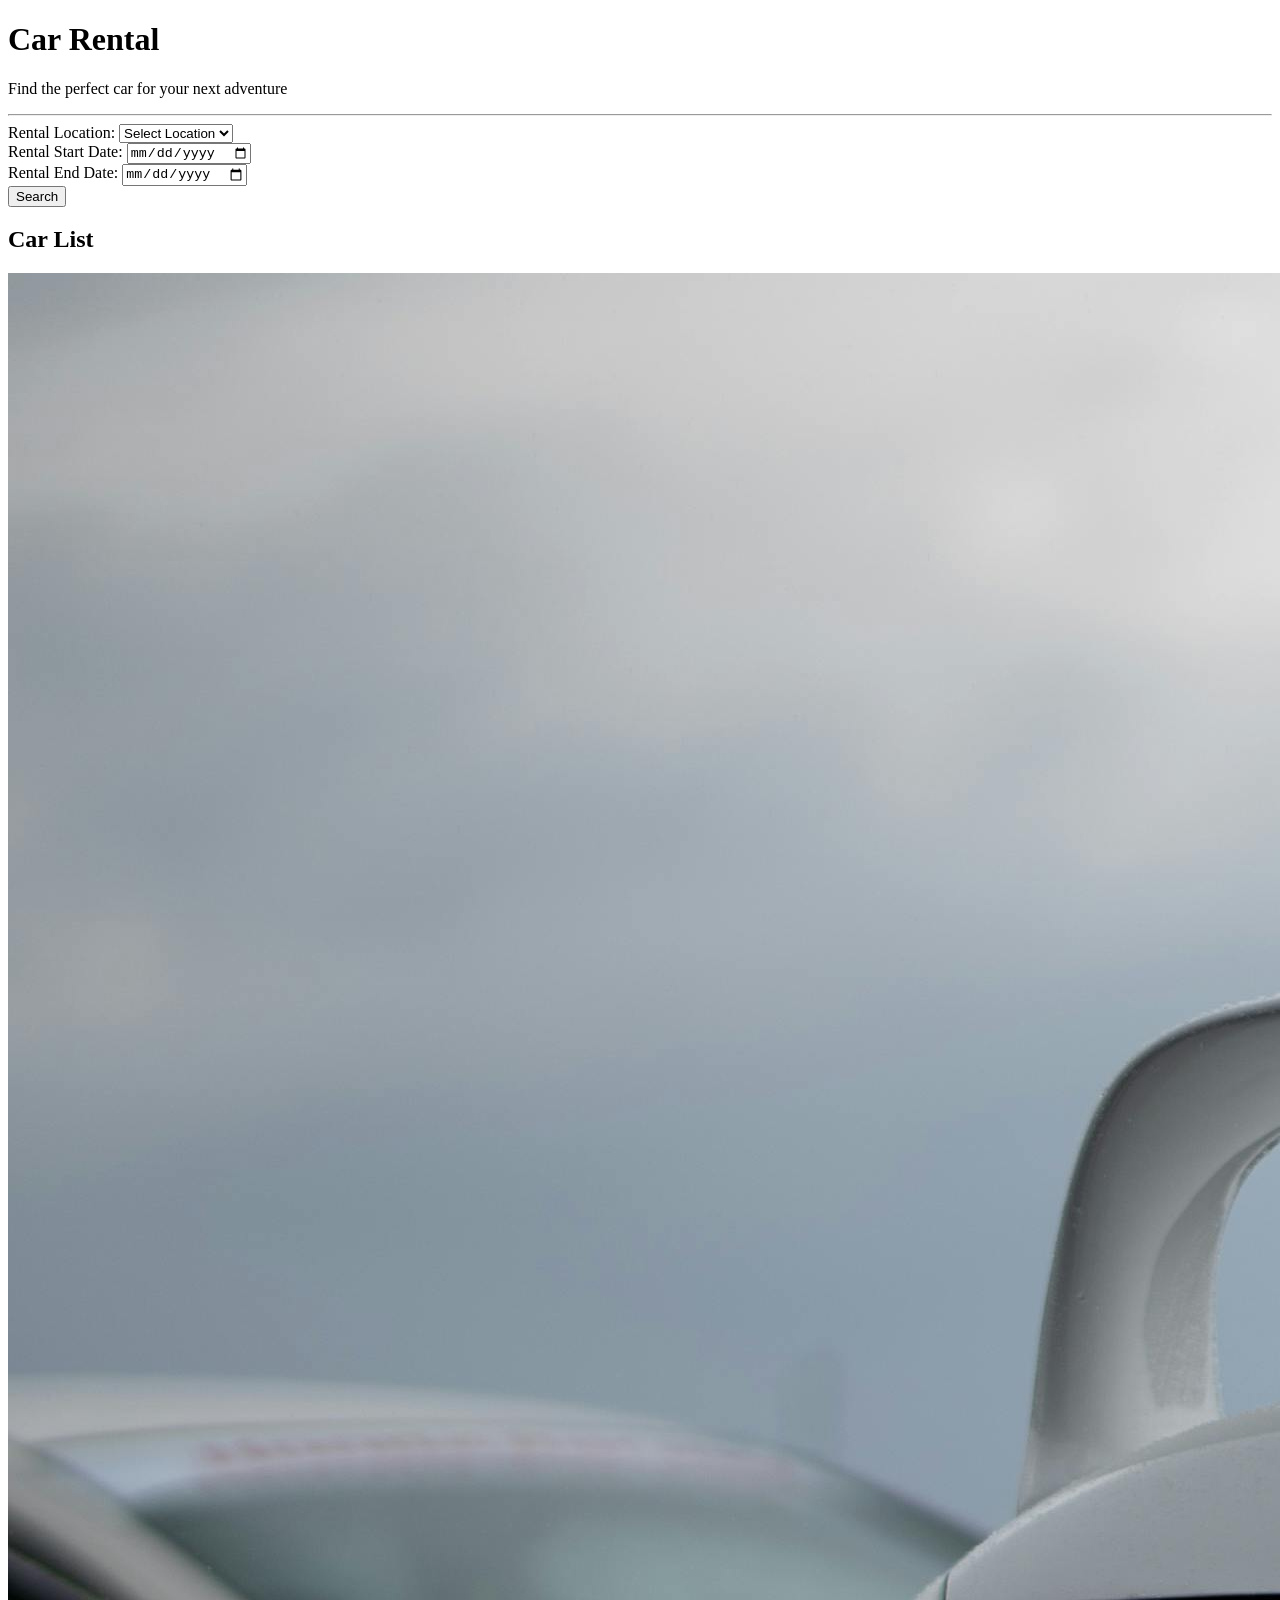
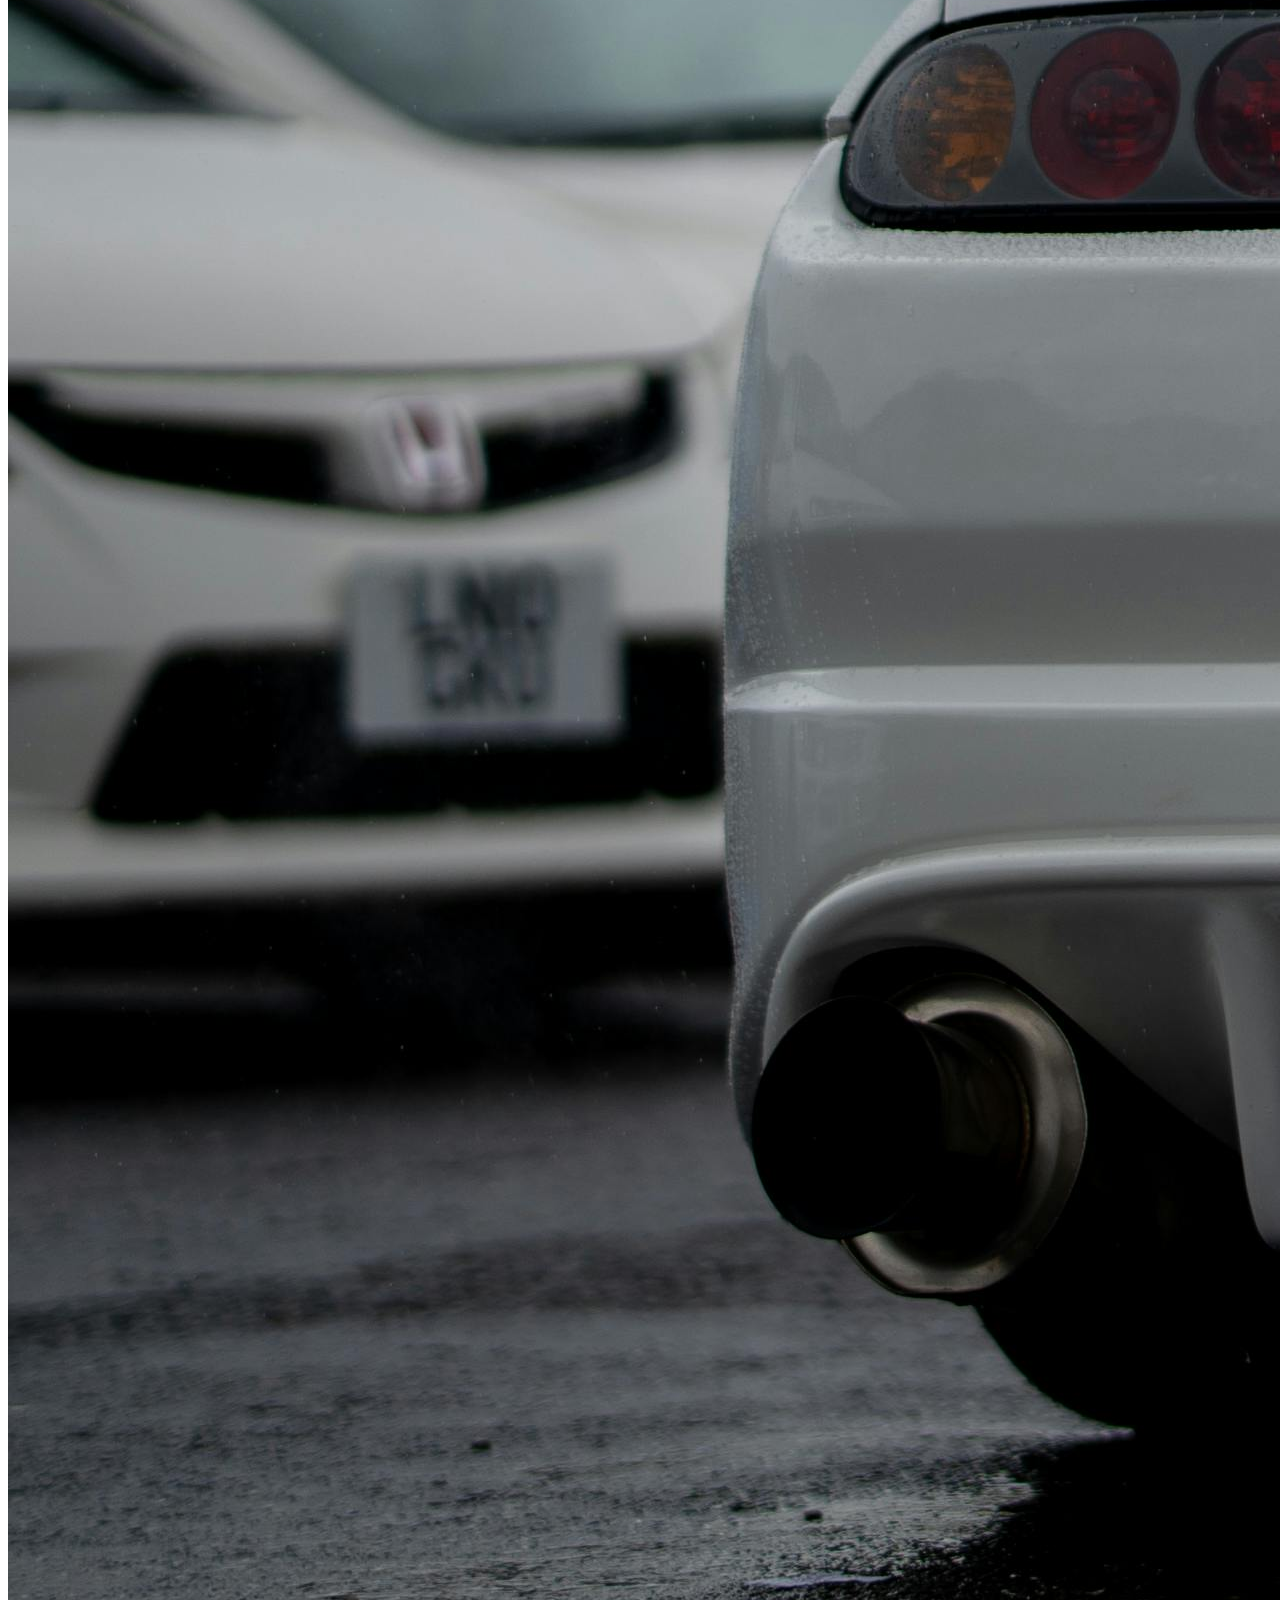
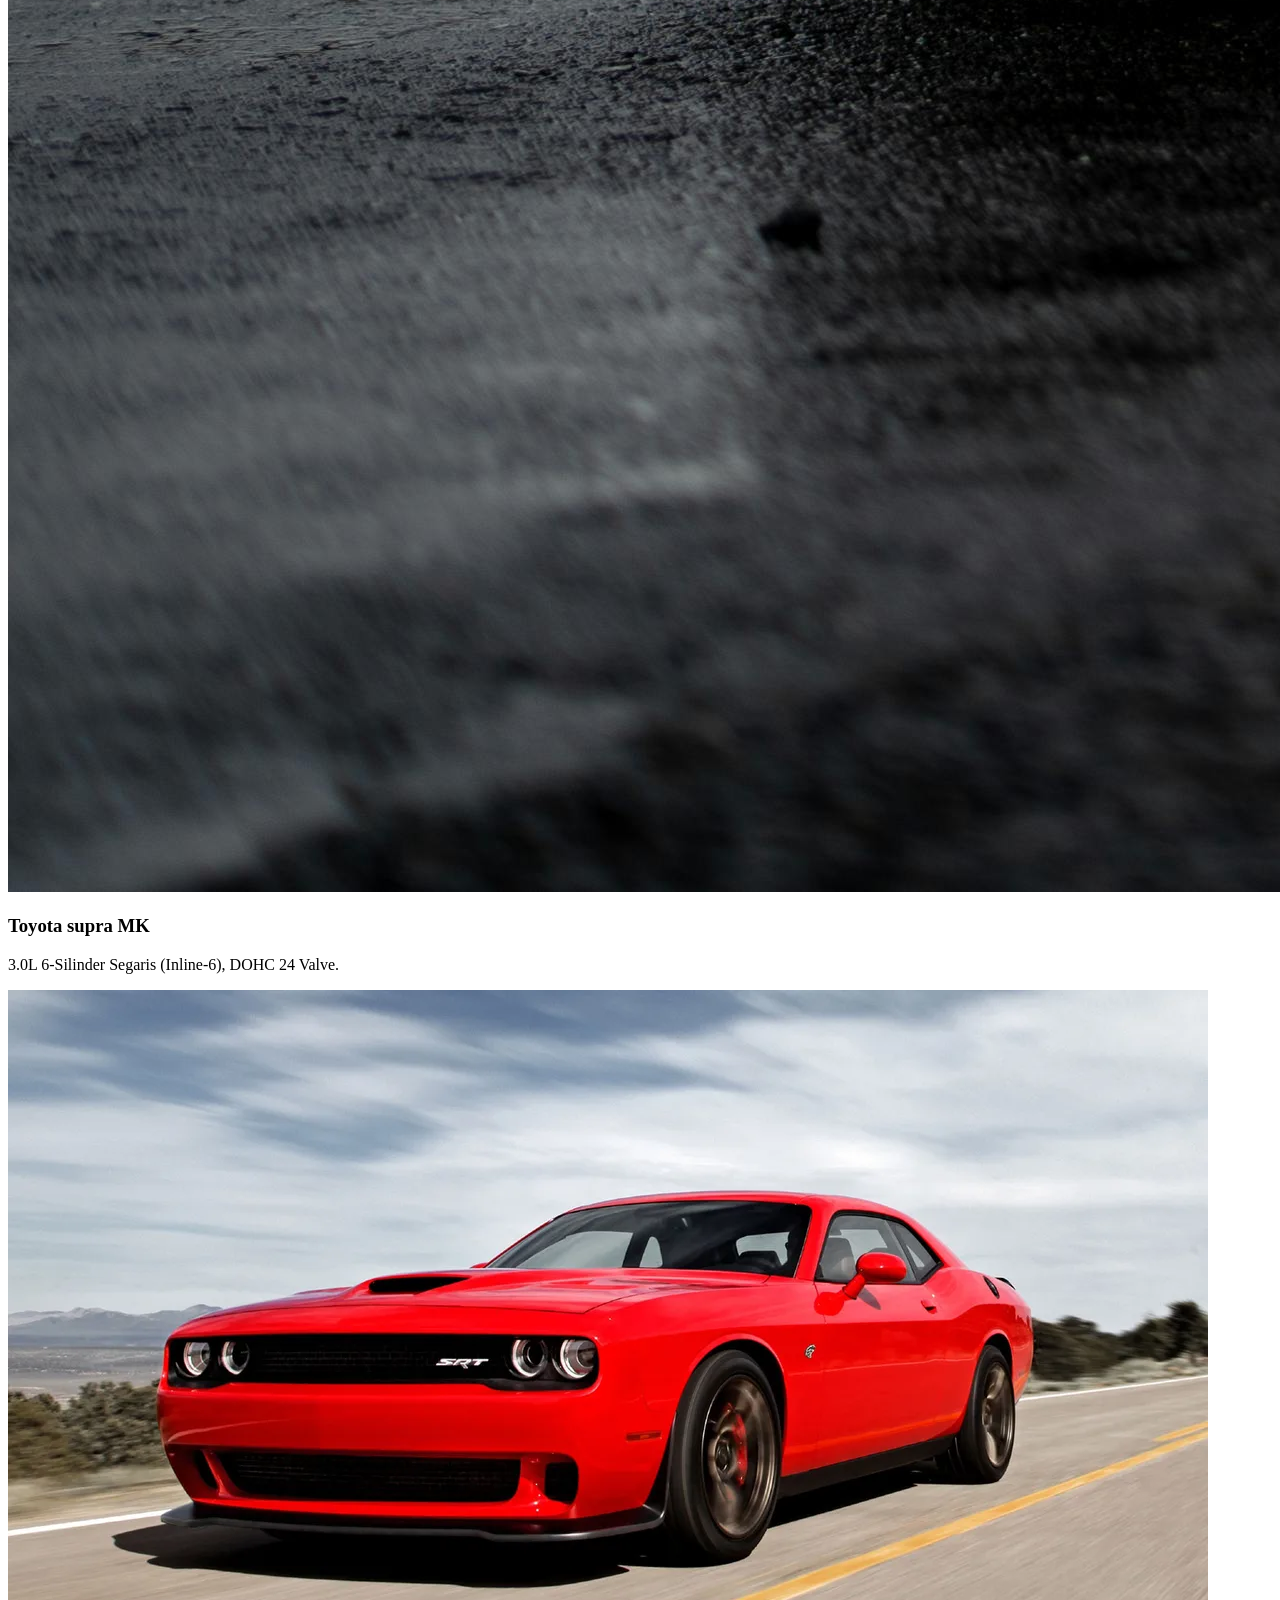
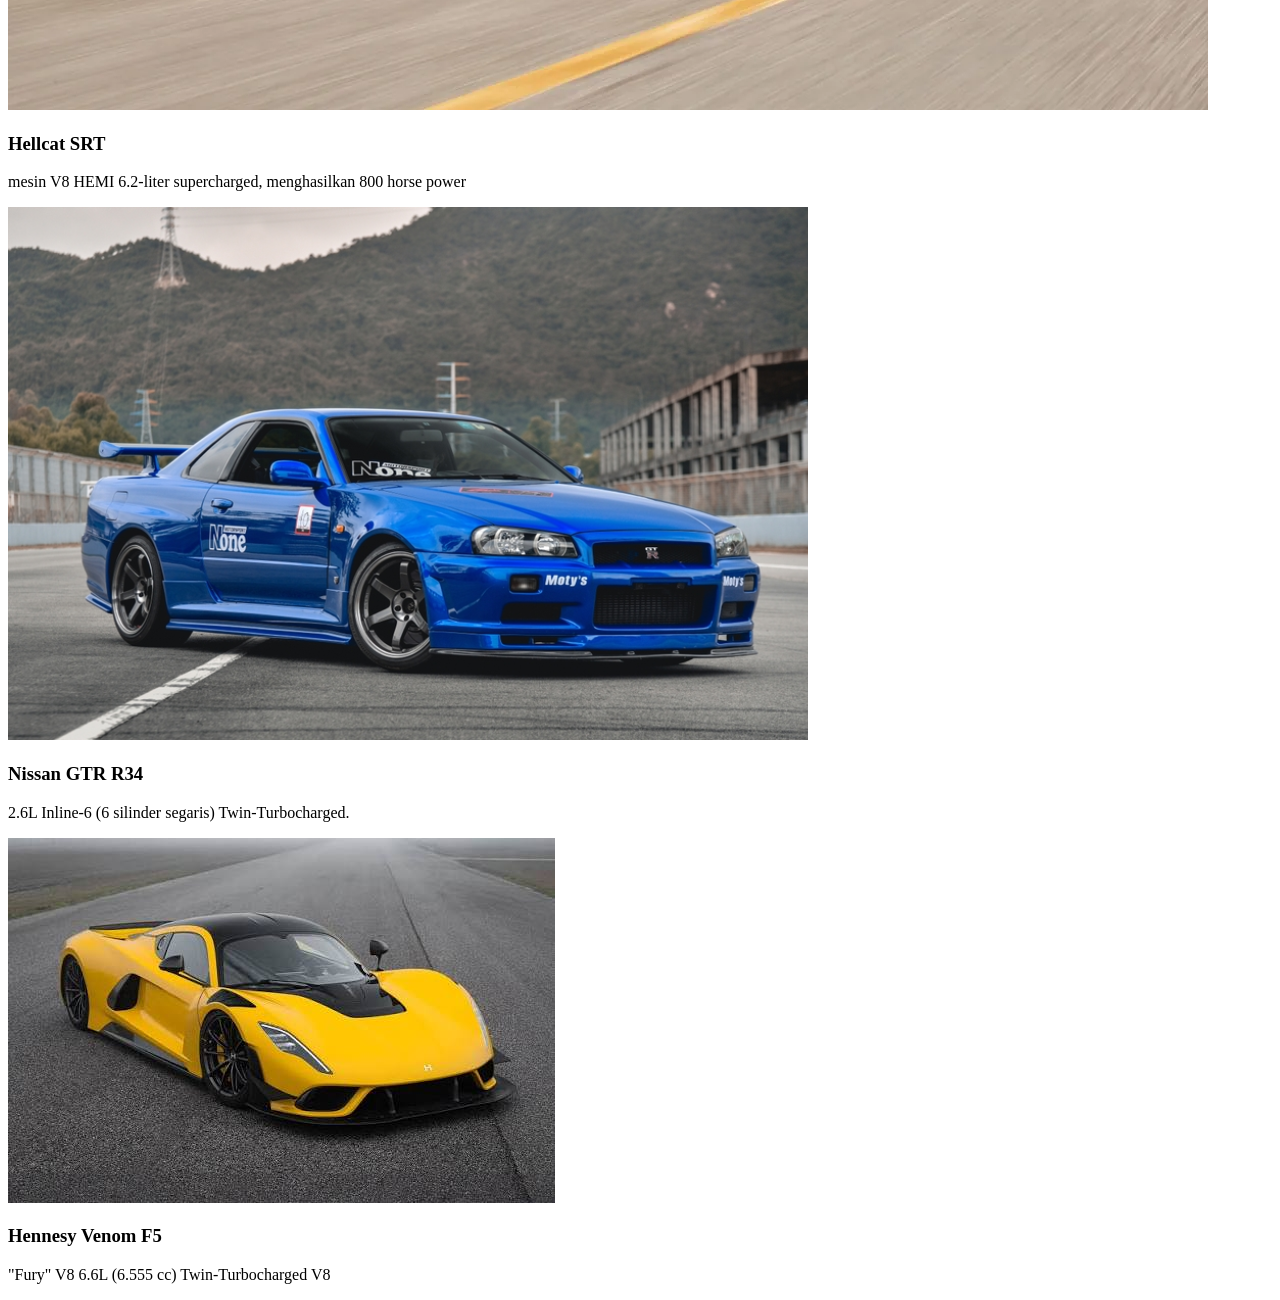
==== car rental/index.html @ 1142539b "car rental" ====
<!DOCTYPE html>
<html lang="en">

<head>
    <meta charset="UTF-8">
    <meta name="viewport" content="width=device-width, initial-scale=1.0">
    <title>Car Rental</title>
    <link rel="stylesheet" href="style.css">
</head>

<body>
    <div id="search">
        <div class="title">
            <h1>Car Rental</h1>
            <p>Find the perfect car for your next adventure</p>
            <hr>
        </div>
        <div class="form-container">
            <div class="form-group">
                <label for="pickup">Rental Location:</label>
                <select id="pickup" name="pickup">
                    <option value="">Select Location</option>
                    <option value="location1">Yogyakarta</option>
                    <option value="location2">Bali</option>
                </select>
            </div>
            <div class="form-group">
                <label for="pickup-date">Rental Start Date:</label>
                <input type="date" id="pickup-date" name="pickup-date">
            </div>
            <div class="form-group">
                <label for="return-date">Rental End Date:</label>
                <input type="date" id="return-date" name="return-date">
            </div>
            <button type="submit">Search</button>
        </div>
    </div>

    <div class="car-list">
        <h2>Car List</h2>
        <div class="car-item">
            <img src="./car 1.jpg" alt="Car 1">
            <h3>Toyota supra MK</h3>
            <p>3.0L 6-Silinder Segaris (Inline-6), DOHC 24 Valve.
</p>
        </div>
        <div class="car-item">
            <img src="./car 2.webp" alt="Car 2">
            <h3>Hellcat SRT</h3>
            <p>mesin V8 HEMI 6.2-liter supercharged, menghasilkan 800 horse power</p>
        </div>
        <div class="car-item">
            <img src="./car 3.webp" alt="Car 3">
            <h3>Nissan GTR R34</h3>
            <p> 2.6L Inline-6 (6 silinder segaris) Twin-Turbocharged.</p>
        </div>
        <div class="car-item">
            <img src="./car 4.jpg" alt="Car 4">
            <h3>Hennesy Venom F5</h3>
            <p>"Fury" V8 6.6L (6.555 cc) Twin-Turbocharged V8</p>
        </div>
    </div>
</body>

</html>
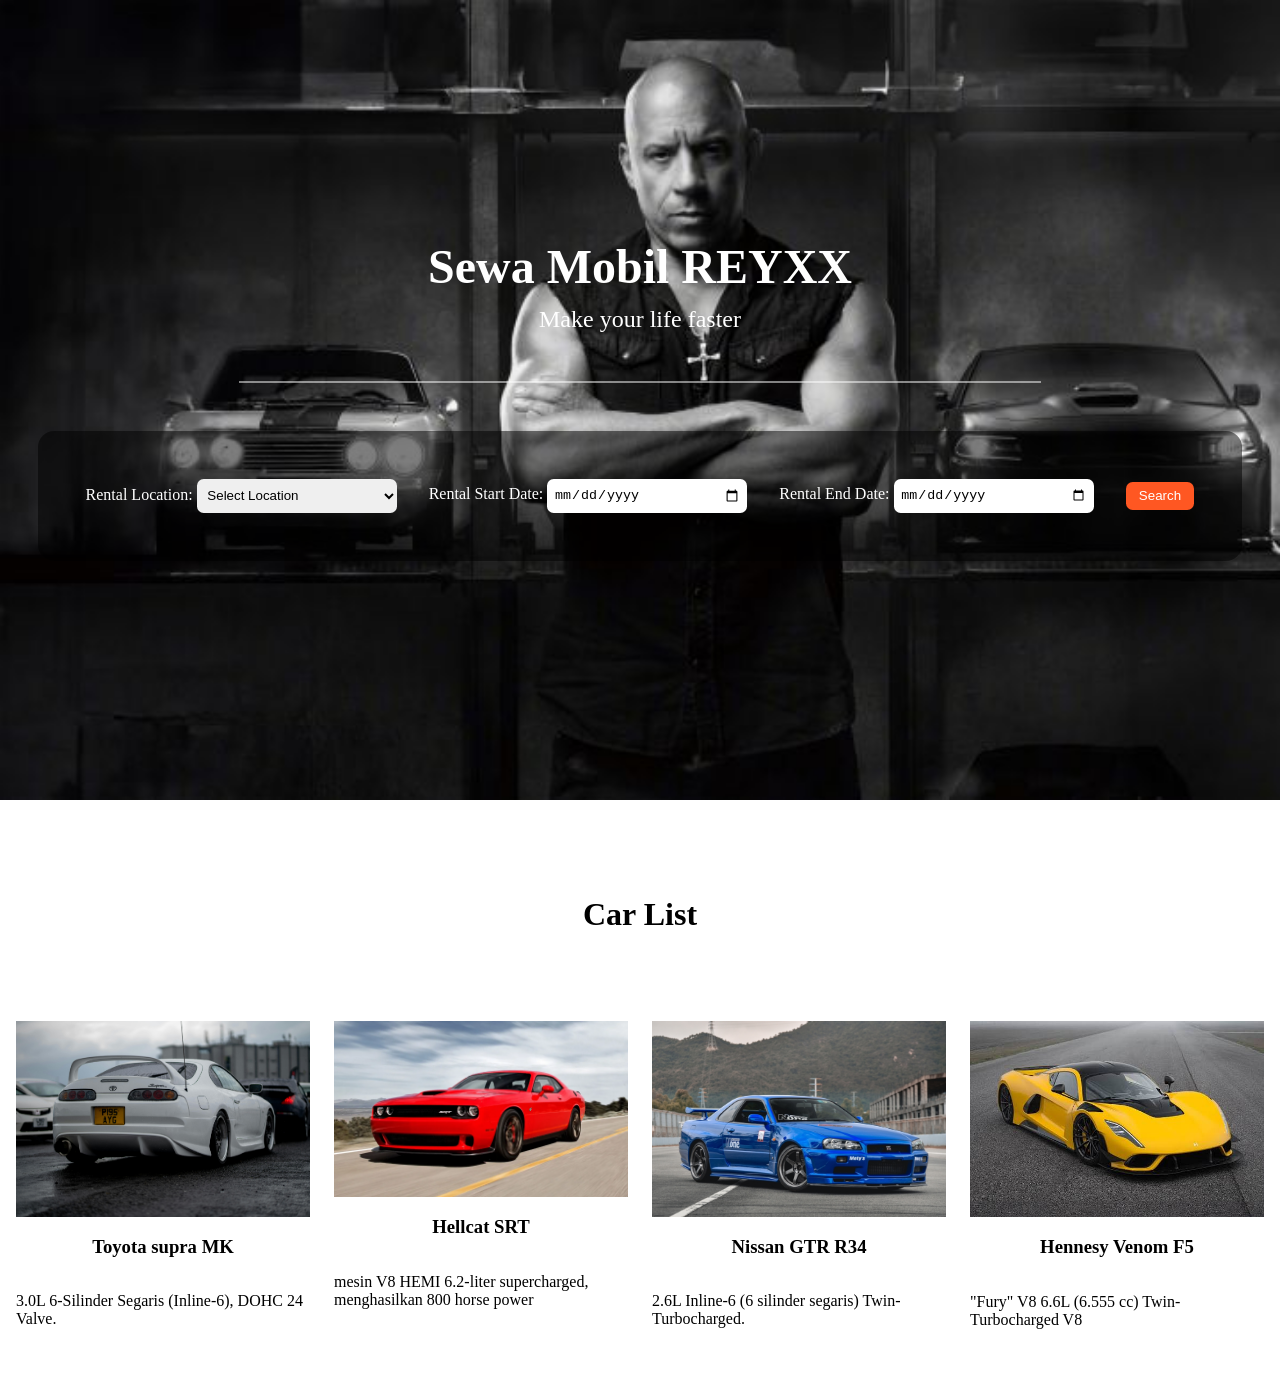
==== commit 9169ffac: "ganti background sama judul" ====
--- a/car rental/index.html
+++ b/car rental/index.html
@@ -11,8 +11,8 @@
 <body>
     <div id="search">
         <div class="title">
-            <h1>Car Rental</h1>
-            <p>Find the perfect car for your next adventure</p>
+            <h1>Sewa Mobil REYXX</h1>
+            <p>Make your life faster</p>
             <hr>
         </div>
         <div class="form-container">
--- a/car rental/style.css
+++ b/car rental/style.css
@@ -0,0 +1,99 @@
+#search {
+    width: 100%;
+    height: 50em;
+    background-image: url("./background.jpg");
+    background-size: cover;
+    display: flex;
+    justify-content: center;
+    align-items: center;
+    flex-direction: column;
+}
+
+body {
+    margin: 0;
+}
+
+.title {
+    color: white;
+    text-align: center;
+}
+
+.title h1 {
+    font-size: 3em;
+    margin: 0;
+}
+
+.title p {
+    font-size: 1.5em;
+    margin: 0.5em 0;
+}
+
+.title hr {
+    width: 50em;
+    max-width: 90vw;
+    border: 1px solid white;
+    margin: 3em auto;
+    opacity: 0.5;
+}
+
+.form-container {
+    background-color: rgba(0, 0, 0, 0.5);
+    display: flex;
+    justify-content: center;
+    align-items: center;
+    padding: 3em;
+    border-radius: 1em;
+    color: white;
+    gap: 2em;
+}
+
+.form-container select,
+.form-container input {
+    box-sizing: border-box;
+    padding: 0.5em;
+    border: none;
+    border-radius: 0.5em;
+    width: 15em;
+    height: 2.5em;
+}
+
+.form-container button {
+    padding: 0.5em 1em;
+    border: none;
+    border-radius: 0.5em;
+    background-color: #ff5722;
+    color: white;
+    cursor: pointer;
+}
+
+.car-list {
+    display: grid;
+    grid-template-columns: repeat(auto-fit, minmax(16rem, 1fr));
+    gap: 1.5em;
+    align-content: center;
+    padding: 2em 1em;
+    align-items: start;
+    max-width: 80rem;
+    margin: 0 auto;
+}
+
+.car-list h2 {
+    font-size: 2em;
+    margin: 2em 0;
+    grid-column: 1 / -1;
+    text-align: center;
+}
+
+.car-item {
+    display: flex;
+    justify-content: center;
+    align-items: center;
+    flex-direction: column;
+    width: min(22rem, 100%);
+}
+
+.car-item img {
+    width: 100%;
+    height: auto;
+    object-fit: cover;
+}
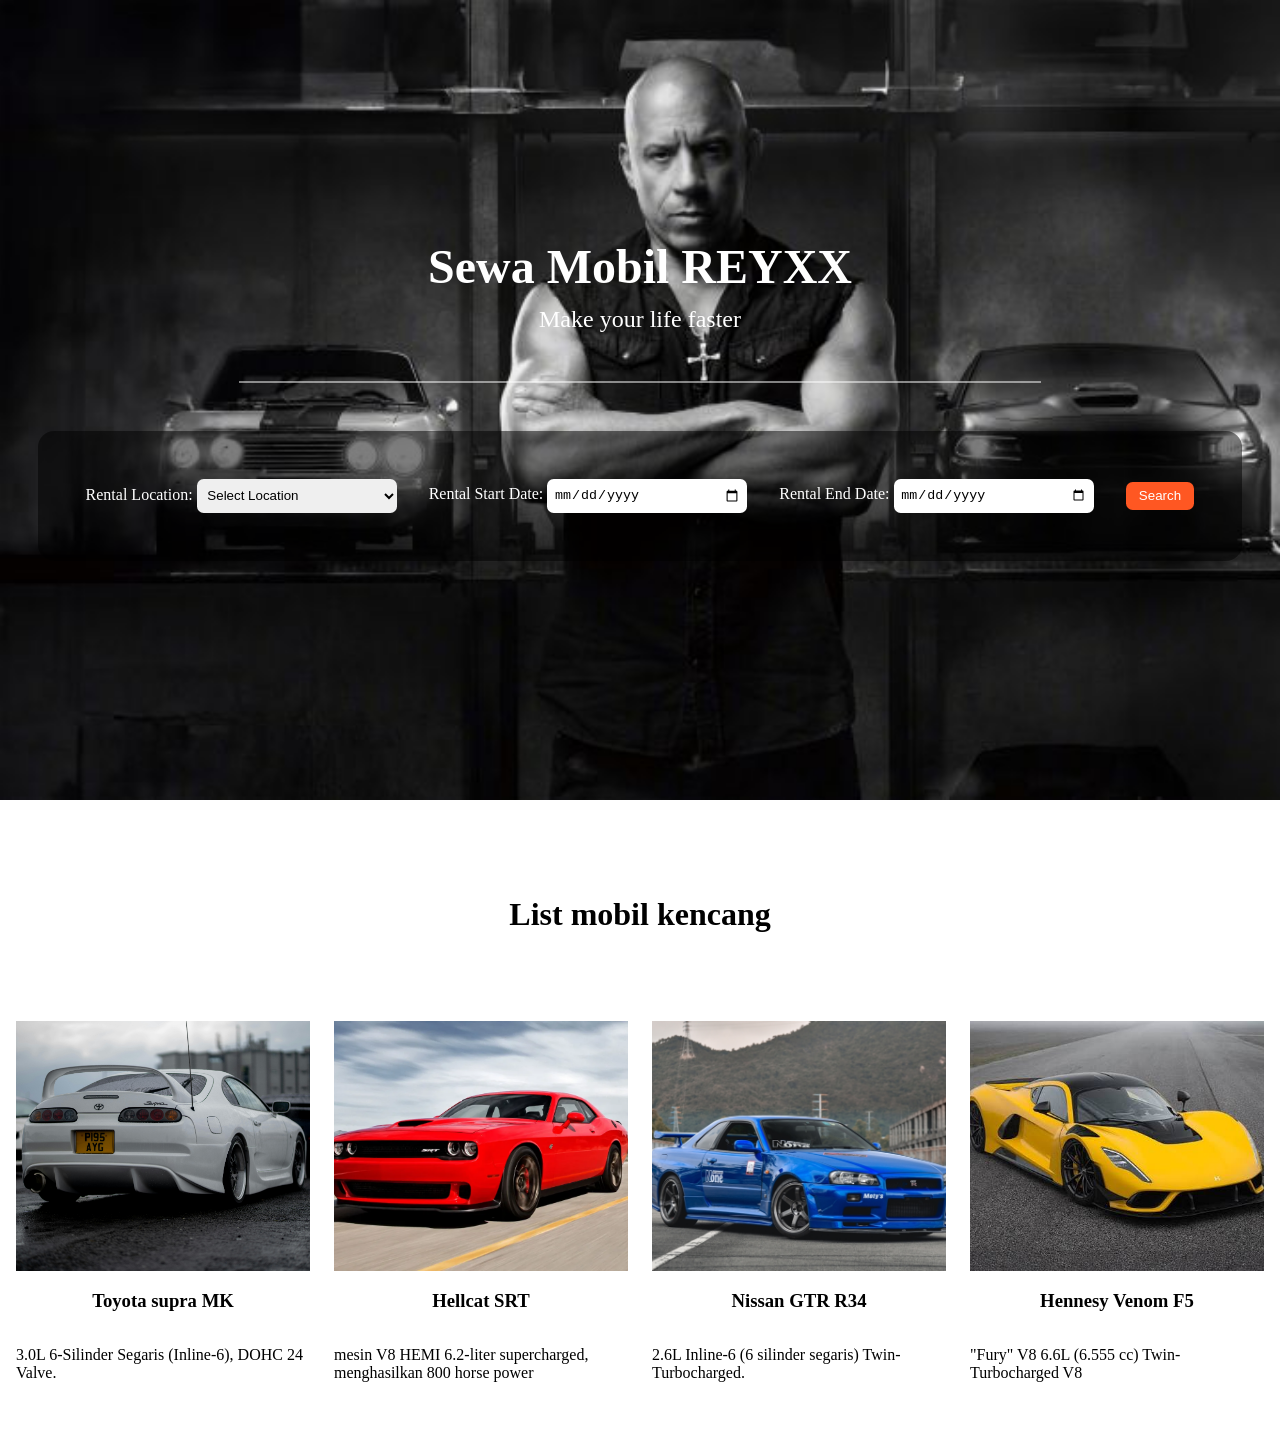
==== commit 60785f13: ""List mobil kencang"" ====
--- a/car rental/index.html
+++ b/car rental/index.html
@@ -37,7 +37,7 @@
     </div>
 
     <div class="car-list">
-        <h2>Car List</h2>
+        <h2>List mobil kencang</h2>
         <div class="car-item">
             <img src="./car 1.jpg" alt="Car 1">
             <h3>Toyota supra MK</h3>
--- a/car rental/style.css
+++ b/car rental/style.css
@@ -94,6 +94,6 @@
 
 .car-item img {
     width: 100%;
-    height: auto;
+    height: 250px;
     object-fit: cover;
 }
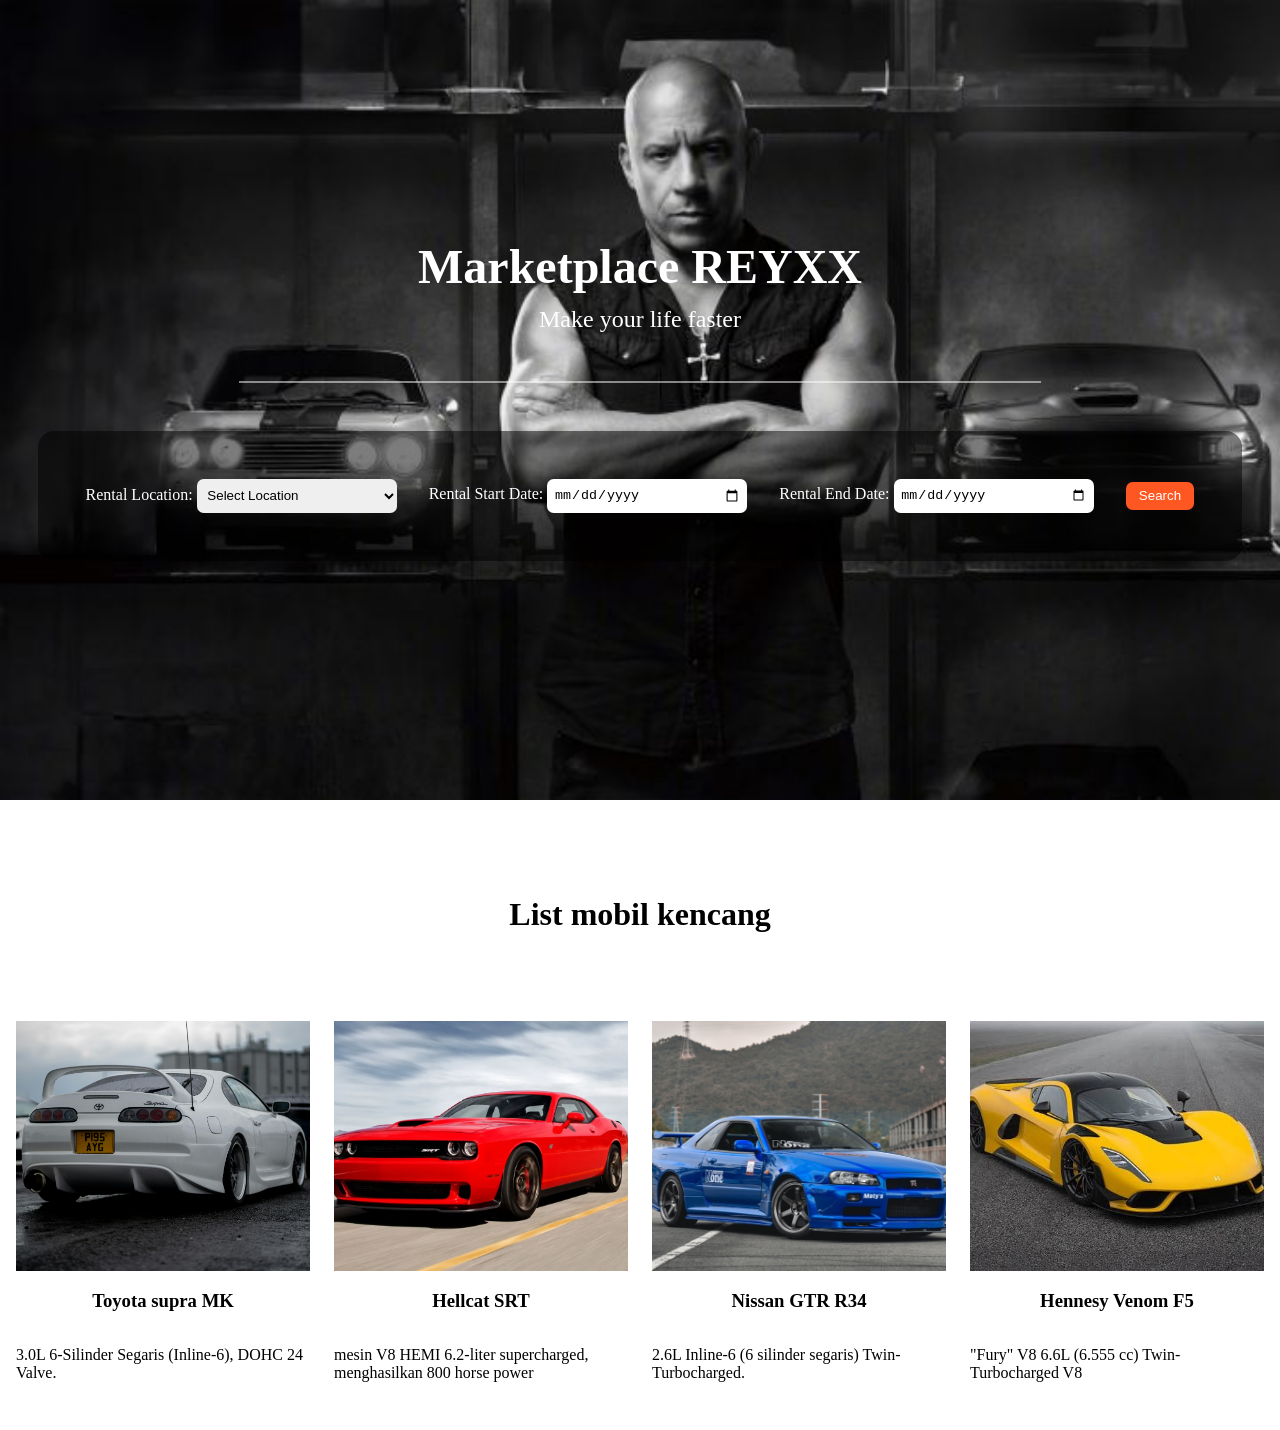
==== commit 2d792729: "asn" ====
--- a/car rental/index.html
+++ b/car rental/index.html
@@ -11,7 +11,7 @@
 <body>
     <div id="search">
         <div class="title">
-            <h1>Sewa Mobil REYXX</h1>
+            <h1>Marketplace REYXX</h1>
             <p>Make your life faster</p>
             <hr>
         </div>
